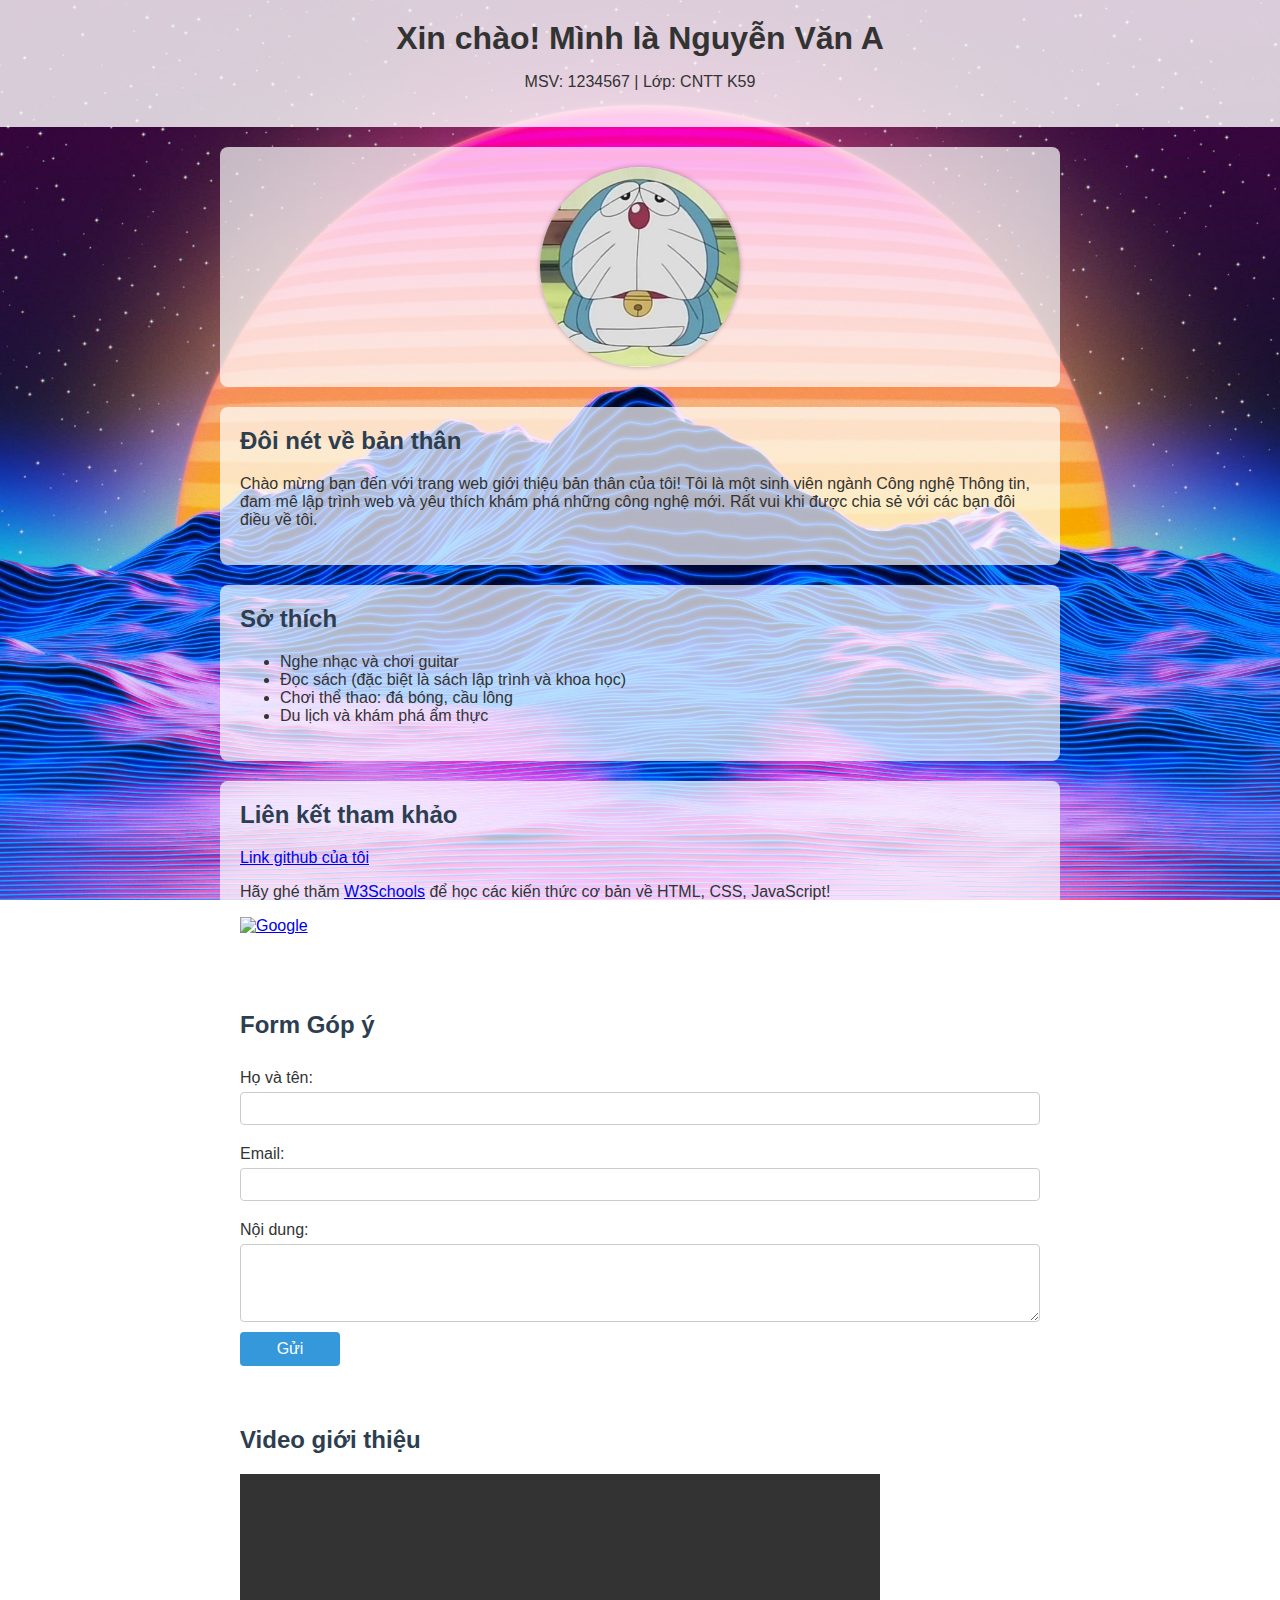
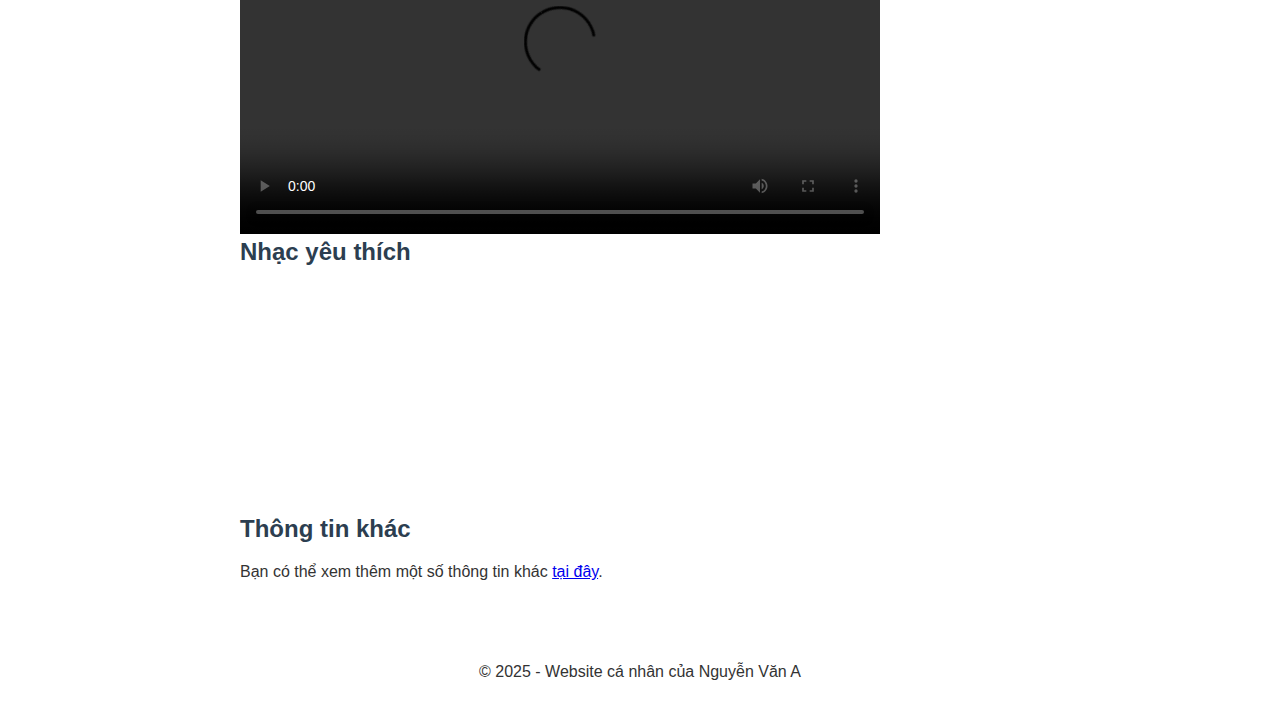
==== index.html @ 00aadc94 "First commit" ====
<!DOCTYPE html>
<html lang="vi">

<head>
    <meta charset="UTF-8" />
    <meta name="viewport" content="width=device-width, initial-scale=1.0" />
    <title>Giới thiệu bản thân</title>
    <!-- Kết nối với file CSS -->
    <link rel="stylesheet" href="styles.css" />
</head>

<body>
    <!-- Phần đầu trang -->
    <header>
        <h1>Xin chào! Mình là Nguyễn Văn A</h1>
        <p>MSV: 1234567 | Lớp: CNTT K59</p>
    </header>

    <!-- Hình ảnh chân dung -->
    <section>
        <img src="assets/myportrait.jpg" alt="Ảnh chân dung của tôi" class="portrait" />
    </section>

    <!-- Giới thiệu chung -->
    <section>
        <h2>Đôi nét về bản thân</h2>
        <p>
            Chào mừng bạn đến với trang web giới thiệu bản thân của tôi!
            Tôi là một sinh viên ngành Công nghệ Thông tin, đam mê lập trình web và
            yêu thích khám phá những công nghệ mới. Rất vui khi được chia sẻ với các bạn
            đôi điều về tôi.
        </p>
    </section>

    <!-- Danh sách sở thích -->
    <section>
        <h2>Sở thích</h2>
        <ul>
            <li>Nghe nhạc và chơi guitar</li>
            <li>Đọc sách (đặc biệt là sách lập trình và khoa học)</li>
            <li>Chơi thể thao: đá bóng, cầu lông</li>
            <li>Du lịch và khám phá ẩm thực</li>
        </ul>
    </section>

    <!-- Liên kết (text link + image link) -->
    <section>
        <h2>Liên kết tham khảo</h2>
        <p><a href="https://www.github.com/" target="_blank">Link github của tôi</a></p>
        <p>Hãy ghé thăm <a href="https://www.w3schools.com/" target="_blank">W3Schools</a> để học các kiến thức cơ bản
            về HTML, CSS, JavaScript!</p>

        <!-- Ảnh liên kết -->
        <p>
            <a href="https://www.google.com" target="_blank">
                <img src="assets/link-image.png" alt="Google" width="100" />
            </a>
        </p>
    </section>

    <!-- Biểu mẫu (Form) -->
    <section>
        <h2>Form Góp ý</h2>
        <form action="https://example.com/submit" method="POST">
            <label for="fullname">Họ và tên:</label>
            <input type="text" id="fullname" name="fullname" required />

            <label for="email">Email:</label>
            <input type="email" id="email" name="email" required />

            <label for="message">Nội dung:</label>
            <textarea id="message" name="message" rows="4" required></textarea>

            <button type="submit">Gửi</button>
        </form>
    </section>

    <!-- Nhúng đa phương tiện (Video, Audio) -->
    <section>
        <h2>Video giới thiệu</h2>
        <!-- Ví dụ nhúng video YouTube -->
        <!-- <iframe width="560" height="315" src="https://www.youtube.com/embed/dQw4w9WgXcQ" title="Video YouTube"
            frameborder="0"
            allow="accelerometer; autoplay; clipboard-write; encrypted-media; gyroscope; picture-in-picture"
            allowfullscreen>
        </iframe> -->
        <video width="640" height="360" controls>
            <!-- Nguồn video định dạng MP4 -->
            <source src="assets/myvideo.mp4" type="video/mp4">
            <!-- Thêm nguồn video định dạng WebM (nếu có) -->
            <source src="assets/myvideo.webm" type="video/webm">
            Trình duyệt của bạn không hỗ trợ phần tử video.
        </video>

        <h2>Nhạc yêu thích</h2>
        <!-- Ví dụ nhúng audio (file .mp3 trong folder assets) -->
        <!-- <audio controls>
            <source src="https://soundcloud.com/guri-maan-420430528/sets/die-with-a-smile" type="audio/mpeg" />
            Trình duyệt của bạn không hỗ trợ thẻ audio.
        </audio> -->
        <iframe width="100%" height="166" scrolling="no" frameborder="no" allow="autoplay"
            src="https://w.soundcloud.com/player/?url=https%3A//soundcloud.com/guri-maan-420430528/sets/die-with-a-smile&color=%23ff5500&auto_play=false&hide_related=false&show_comments=true&show_user=true&show_reposts=false&show_teaser=true&visual=true">
        </iframe>
    </section>

    <!-- Điều hướng sang trang thứ hai -->
    <section>
        <h2>Thông tin khác</h2>
        <p>Bạn có thể xem thêm một số thông tin khác <a href="about.html">tại đây</a>.</p>
    </section>

    <!-- Footer -->
    <footer>
        <p>&copy; 2025 - Website cá nhân của Nguyễn Văn A</p>
    </footer>
</body>

</html>
---- styles.css ----
/* Thiết lập font chữ mặc định */
body {
    margin: 0;
    padding: 0;
    font-family: sans-serif;
    /* Đặt màu hoặc dùng ảnh background */
    background: url("assets/background.jpg") no-repeat center center fixed;
    background-size: cover;
    color: #333;
}

/* Định dạng phần Header */
header {
    text-align: center;
    padding: 20px;
    background-color: rgba(255, 255, 255, 0.8);
    margin-bottom: 20px;
}

/* Tiêu đề chính */
h1 {
    margin: 0;
    font-size: 2em;
}

/* Các section */
section {
    margin: 20px auto;
    max-width: 800px;
    background-color: rgba(255, 255, 255, 0.7);
    padding: 20px;
    border-radius: 8px;
}

/* Một số heading con */
h2 {
    margin-top: 0;
    color: #2c3e50;
}

/* Ảnh chân dung */
.portrait {
    display: block;
    max-width: 200px;
    width: 100%;
    height: auto;
    margin: 0 auto;
    border-radius: 50%;
    box-shadow: 0 0 5px rgba(0, 0, 0, 0.3);
}

/* Form */
form {
    display: flex;
    flex-direction: column;
}

form label {
    margin: 10px 0 5px;
}

form input,
form textarea {
    padding: 8px;
    margin-bottom: 10px;
    border: 1px solid #ccc;
    border-radius: 4px;
}

form button {
    width: 100px;
    padding: 8px;
    cursor: pointer;
    border: none;
    border-radius: 4px;
    background-color: #3498db;
    color: #fff;
    font-size: 1em;
}

/* Footer */
footer {
    text-align: center;
    margin-top: 20px;
    padding: 10px;
    background-color: rgba(255, 255, 255, 0.8);
}
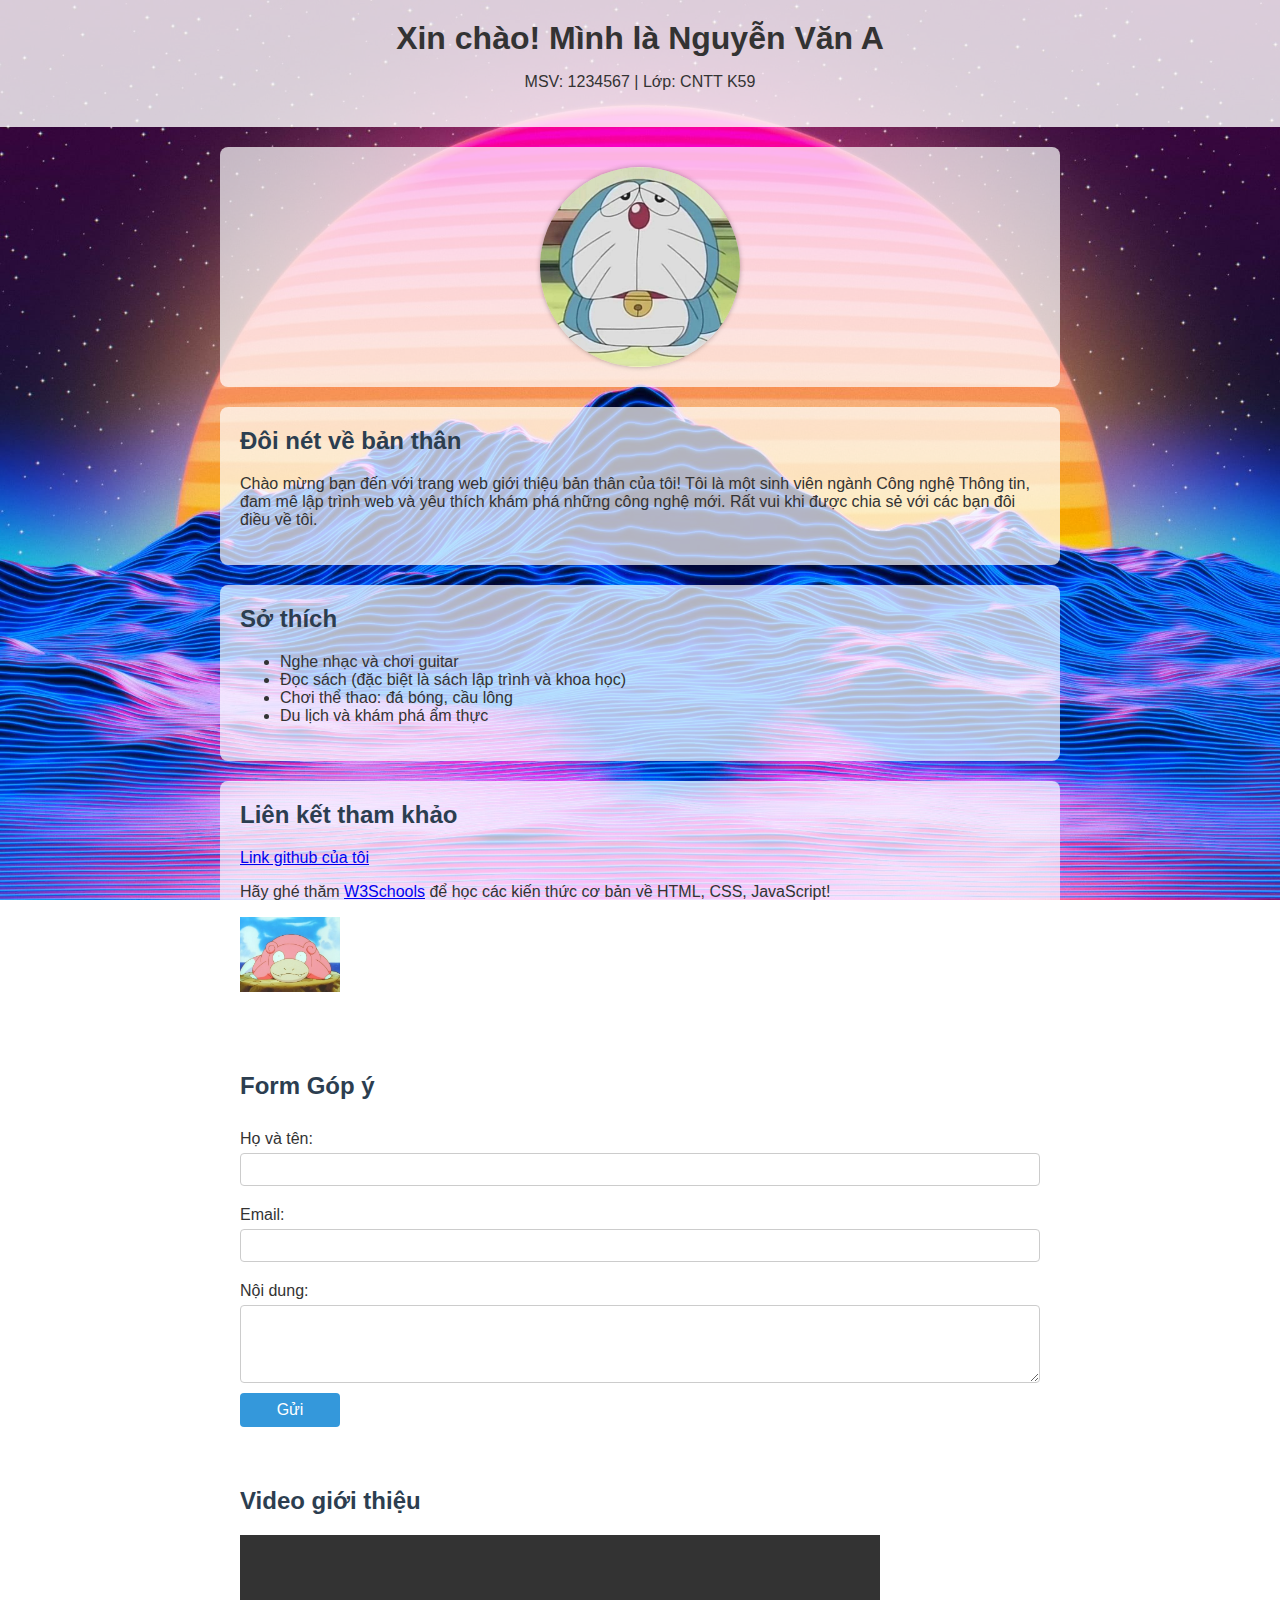
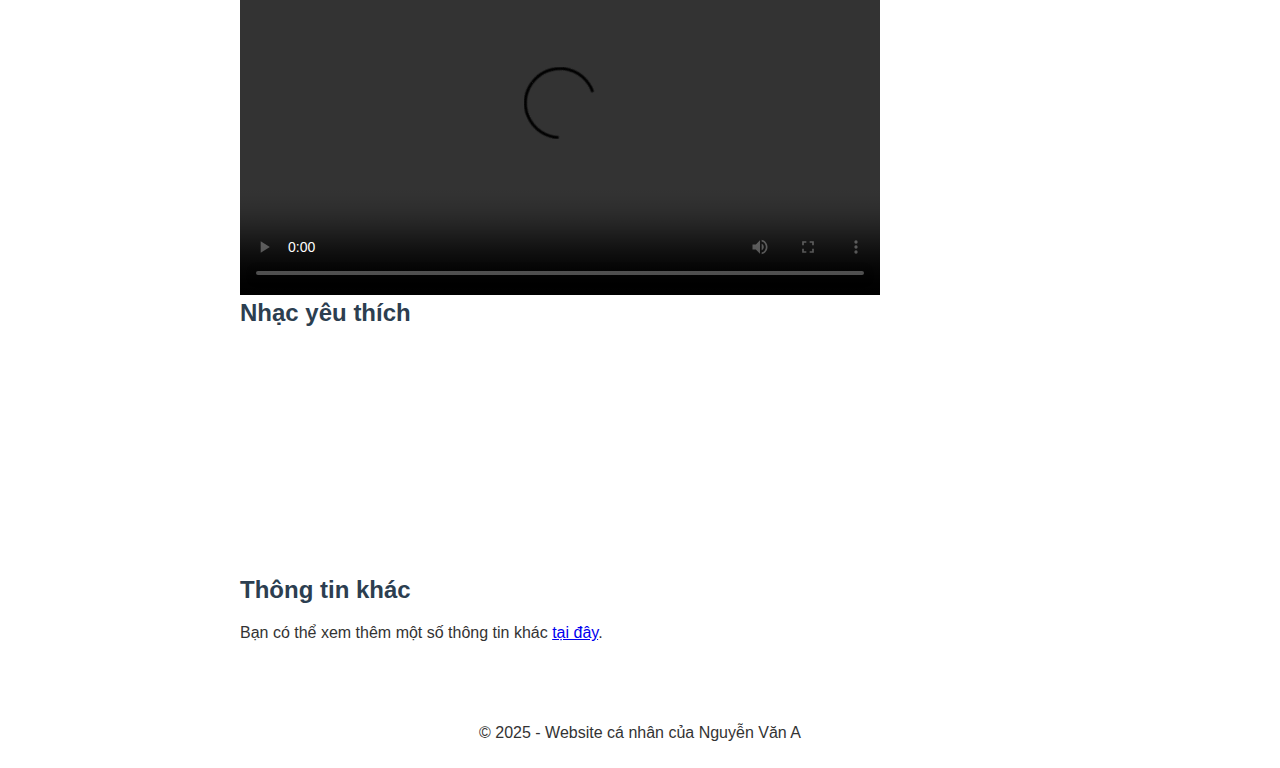
==== commit 4e65f1ce: "Forth" ====
--- a/index.html
+++ b/index.html
@@ -53,7 +53,7 @@
         <!-- Ảnh liên kết -->
         <p>
             <a href="https://www.google.com" target="_blank">
-                <img src="assets/link-image.png" alt="Google" width="100" />
+                <img src="assets/link-image.jpg" alt="Google" width="100" />
             </a>
         </p>
     </section>
